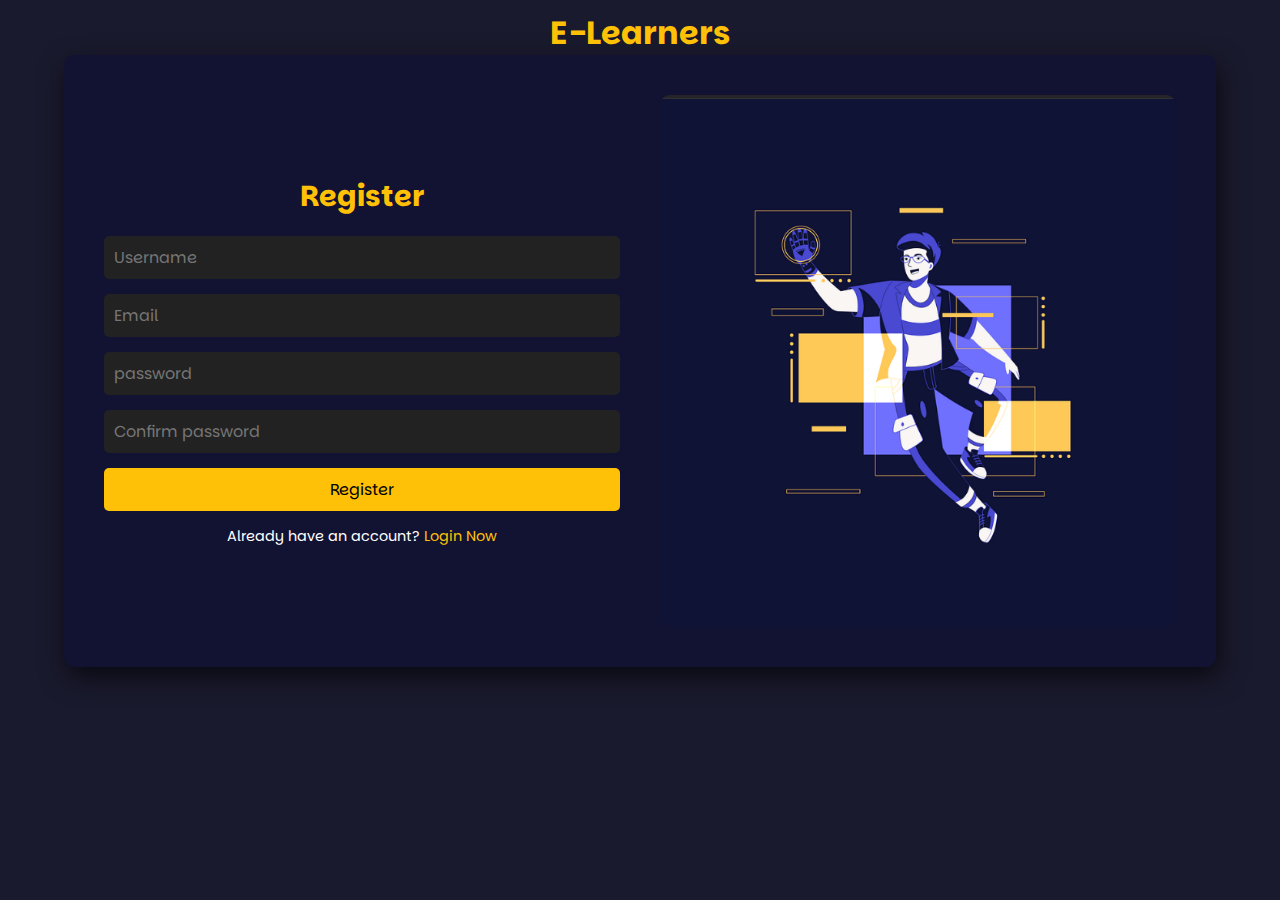
==== register.html @ 4f9cf98e "refactored styles and splitted login and register" ====
<!DOCTYPE html>
<html lang="en">

<head>
  <meta charset="UTF-8">
  <meta name="viewport" content="width=device-width, initial-scale=1.0">
  <link rel="stylesheet" href="styles.css">
  <title>E-Learners</title>
</head>

<body>
  <h1>E-Learners</h1>
  <div class="container">
    <!-- Registration Form -->
    <div class="forms">
      <form action="" class="form" id="registerForm">
        <h2 class="formType">Register</h2>
        <input type="text" id="name" name="name" required placeholder="Username">
        <input type="email" id="email" name="email" required placeholder="Email">
        <input type="password" id="password" name="password" required minlength="8" placeholder="password">
        <input type="password" id="confirmPassword" name="confirmPassword" required minlength="8"
          placeholder="Confirm password">
        <input type="submit" value="Register">
        <p>Already have an account? <a href="index.html">Login Now</a></p>
      </form>
    </div>

    <!-- Image Section -->
    <div class="image">
      <img src="login and regiser.png" alt="Illustration">
    </div>
  </div>
</body>

</html>
---- styles.css ----
@import url('https://fonts.googleapis.com/css2?family=Parkinsans:wght@300..800&display=swap');

* {
  margin: 0;
  padding: 0;
  box-sizing: border-box;
  font-family: "Parkinsans", sans-serif;
}

body {
  color: #fff;
  background-color: #1a1a2e;
}

header {
  width: 100%;
  text-align: center;
  padding-bottom: 20px;
  padding-top: 20px;
}

h1 {
  text-align: center;
  color: #ffc107;
  padding-top: 10px;
  cursor: pointer;
}

.container {
  display: flex;
  justify-content: space-between;
  align-items: center;
  max-width: 1200px;
  width: 90%;
  background: #121232;
  border-radius: 10px;
  box-shadow: 3px 10px 27px 0px rgba(0, 0, 0, 0.65);
  padding: 20px;
  margin: auto;
}

.forms {
  flex: 1;
  display: flex;
  flex-direction: column;
  justify-content: center;
  padding: 20px;
}

.form {
  width: 100%;
}

.form .formType {
  margin-bottom: 20px;
  font-size: 1.8rem;
  text-align: center;
  color: #ffc107;
}

.form input {
  width: 100%;
  padding: 10px;
  margin-bottom: 15px;
  border: none;
  border-radius: 5px;
  background-color: #222;
  color: #fff;
  font-size: 1rem;
  transition: border .2s ease;
}

.form input:focus {
  border: 1px solid #aaa;
  outline: none;
}

.form input[type="submit"] {
  background-color: #ffc107;
  color: #000;
  cursor: pointer;
}

.form input[type="submit"]:hover {
  background-color: #e0a800;
}

.form p {
  font-size: 0.9rem;
  text-align: center;
}

.form p a {
  color: #ffc107;
  text-decoration: none;
  transition: .4s ease;
  position: relative;
  padding-bottom: 2px;
}

.form p a::after {
  content: '';
  background-color: #ffc107;
  height: 1px;
  position: absolute;
  bottom: 0px;
  left: 0px;
  width: 0;
  transition: .4s ease;
}

.form p a:hover {
  letter-spacing: 1px;
}

.form p a:hover::after {
  width: 100%;
}

.image {
  flex: 1;
  display: flex;
  justify-content: center;
  align-items: center;
  padding: 20px;
}

.image img {
  max-width: 100%;
  height: auto;
  border-radius: 10px;
}

/* Responsive */
@media (max-width: 768px) {
  .container {
    flex-direction: column;
    padding: 10px;
  }

  .forms {
    width: 100%;
  }

  .image {
    width: 100%;
    margin-top: 20px;
  }
}
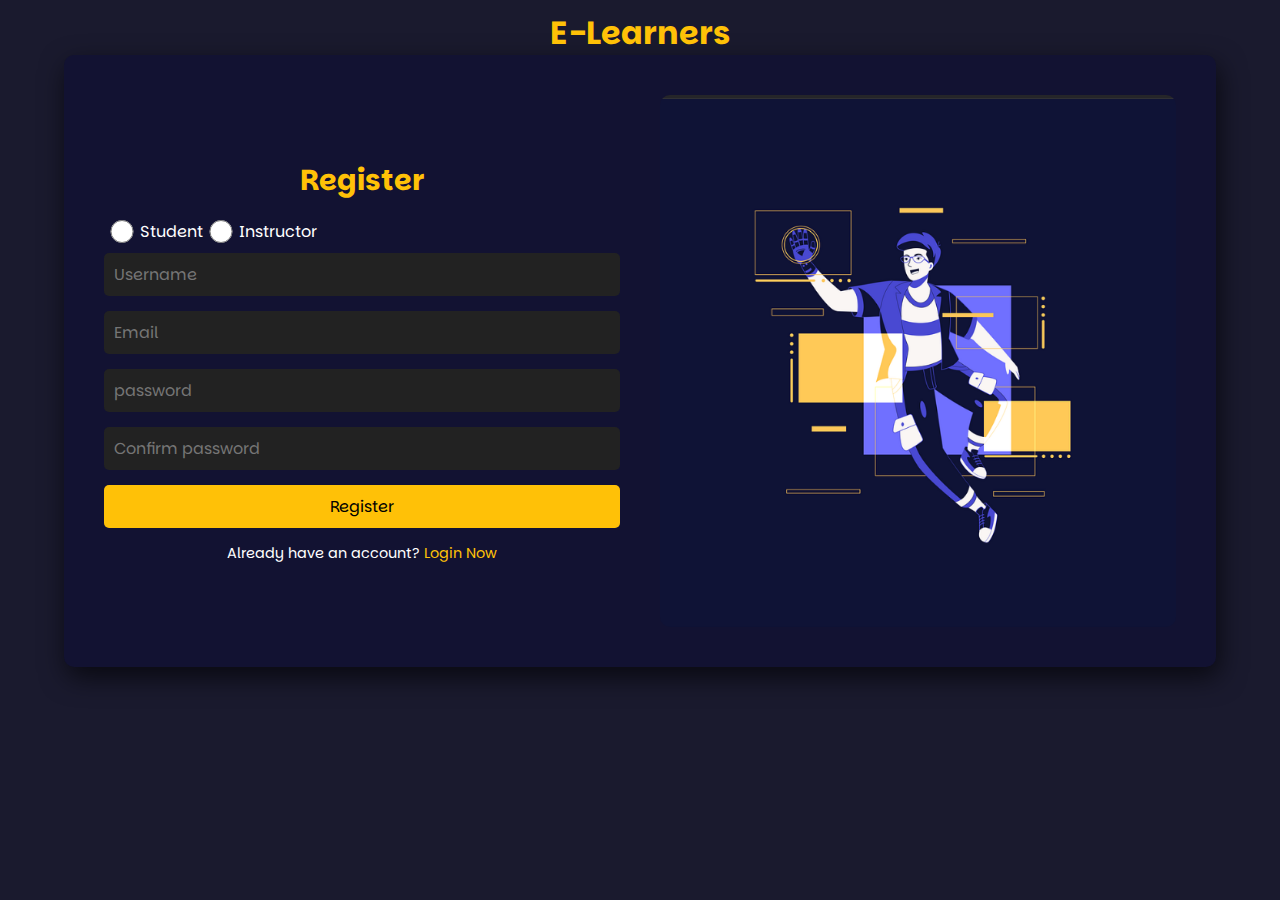
==== commit d3bab220: "added user types" ====
--- a/register.html
+++ b/register.html
@@ -4,7 +4,7 @@
 <head>
   <meta charset="UTF-8">
   <meta name="viewport" content="width=device-width, initial-scale=1.0">
-  <link rel="stylesheet" href="styles.css">
+  <link rel="stylesheet" href="assets/css/styles.css">
   <title>E-Learners</title>
 </head>
 
@@ -13,9 +13,15 @@
   <div class="container">
     <!-- Registration Form -->
     <div class="forms">
-      <form action="" class="form" id="registerForm">
+      <form action="" class="form" method="post" id="registerForm">
         <h2 class="formType">Register</h2>
-        <input type="text" id="name" name="name" required placeholder="Username">
+        <div class="typeContainer">
+          <input type="radio" name="rule" class="userType" id="student" value="student">
+          <label for="student">Student</label>
+          <input type="radio" name="rule" class="userType" id="instructor" value="instructor">
+          <label for="instructor">Instructor</label>
+        </div>
+        <input type="text" id="username" name="name" required placeholder="Username">
         <input type="email" id="email" name="email" required placeholder="Email">
         <input type="password" id="password" name="password" required minlength="8" placeholder="password">
         <input type="password" id="confirmPassword" name="confirmPassword" required minlength="8"
@@ -27,7 +33,7 @@
 
     <!-- Image Section -->
     <div class="image">
-      <img src="login and regiser.png" alt="Illustration">
+      <img src="assets/imgs/login and regiser.png" alt="Illustration">
     </div>
   </div>
 </body>
--- a/assets/css/styles.css
+++ b/assets/css/styles.css
@@ -0,0 +1,161 @@
+@import url('https://fonts.googleapis.com/css2?family=Parkinsans:wght@300..800&display=swap');
+
+* {
+  margin: 0;
+  padding: 0;
+  box-sizing: border-box;
+  font-family: "Parkinsans", sans-serif;
+}
+
+body {
+  color: #fff;
+  background-color: #1a1a2e;
+}
+
+header {
+  width: 100%;
+  text-align: center;
+  padding-bottom: 20px;
+  padding-top: 20px;
+}
+
+h1 {
+  text-align: center;
+  color: #ffc107;
+  padding-top: 10px;
+  cursor: pointer;
+}
+
+.container {
+  display: flex;
+  justify-content: space-between;
+  align-items: center;
+  max-width: 1200px;
+  width: 90%;
+  background: #121232;
+  border-radius: 10px;
+  box-shadow: 3px 10px 27px 0px rgba(0, 0, 0, 0.65);
+  padding: 20px;
+  margin: auto;
+}
+
+.forms {
+  flex: 1;
+  display: flex;
+  flex-direction: column;
+  justify-content: center;
+  padding: 20px;
+}
+
+.form {
+  width: 100%;
+}
+
+.form .formType {
+  margin-bottom: 20px;
+  font-size: 1.8rem;
+  text-align: center;
+  color: #ffc107;
+}
+
+.form input {
+  width: 100%;
+  padding: 10px;
+  margin-bottom: 15px;
+  border: none;
+  border-radius: 5px;
+  background-color: #222;
+  color: #fff;
+  font-size: 1rem;
+  transition: border .2s ease;
+}
+
+.form .typeContainer {
+  display: flex;
+  justify-content: flex-start;
+  margin-bottom: 10px;
+}
+
+.form .typeContainer .userType {
+  padding: 0 !important;
+  margin: 0 5px !important;
+  width: 5%;
+}
+
+.form input:focus {
+  border: 1px solid #aaa;
+  outline: none;
+}
+
+.form input[type="submit"] {
+  background-color: #ffc107;
+  color: #000;
+  cursor: pointer;
+}
+
+.form input[type="submit"]:hover {
+  background-color: #e0a800;
+}
+
+.form p {
+  font-size: 0.9rem;
+  text-align: center;
+}
+
+.form p a {
+  color: #ffc107;
+  text-decoration: none;
+  transition: .4s ease;
+  position: relative;
+  padding-bottom: 2px;
+}
+
+.form p a::after {
+  content: '';
+  background-color: #ffc107;
+  height: 1px;
+  position: absolute;
+  bottom: 0px;
+  left: 0px;
+  width: 0;
+  transition: .4s ease;
+}
+
+.form p a:hover {
+  letter-spacing: 1px;
+}
+
+.form p a:hover::after {
+  width: 100%;
+}
+
+.image {
+  flex: 1;
+  display: flex;
+  justify-content: center;
+  align-items: center;
+  padding: 20px;
+}
+
+.image img {
+  max-width: 100%;
+  height: auto;
+  border-radius: 10px;
+}
+
+/* Responsive */
+@media (max-width: 768px) {
+  .container {
+    flex-direction: column;
+    padding: 10px;
+  }
+
+  .forms {
+    width: 100%;
+  }
+
+  .image {
+    width: 100%;
+    margin-top: 20px;
+  }
+}